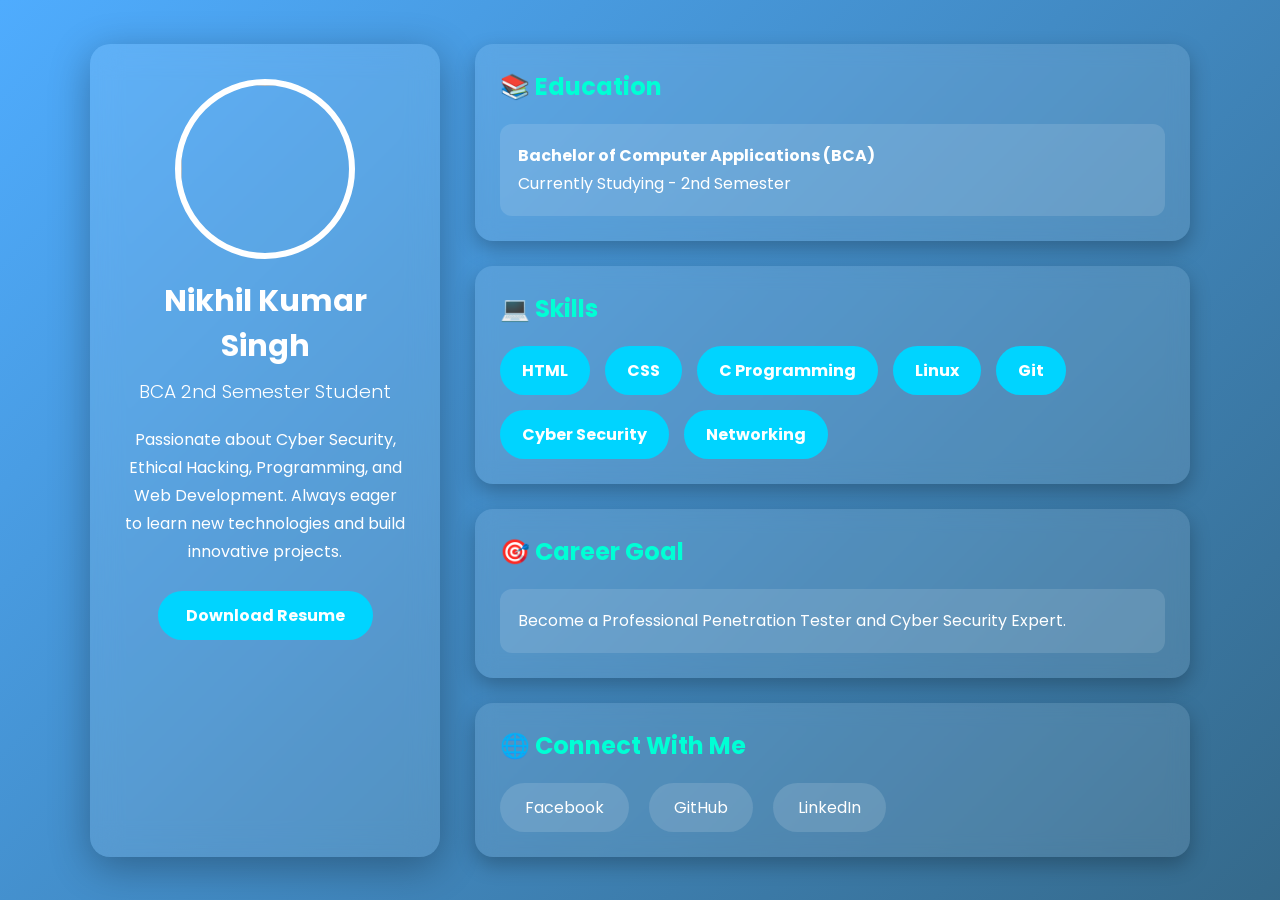
==== contact.html @ 423f8198 "contact" ====
<!DOCTYPE html>
<html lang="en">
<head>
<meta charset="UTF-8">
<meta name="viewport" content="width=device-width, initial-scale=1.0">
<title>Nikhil Kumar Singh | BCA Student</title>
<link rel="stylesheet" href="contact.css">

<link href="https://fonts.googleapis.com/css2?family=Poppins:wght@300;500;700&display=swap" rel="stylesheet">
</head>
<body>

<div class="container">

<div class="card">

<img src="https://i.imgur.com/6VBx3io.png" class="profile">

<h1>Nikhil Kumar Singh</h1>

<h3>BCA 2nd Semester Student</h3>

<p>
Passionate about Cyber Security, Ethical Hacking, Programming,
and Web Development. Always eager to learn new technologies and
build innovative projects.
</p>

<a href="#" class="btn">Download Resume</a>

</div>

<div class="info">

<section>

<h2>📚 Education</h2>

<div class="box">
<h4>Bachelor of Computer Applications (BCA)</h4>
<p>Currently Studying - 2nd Semester</p>
</div>

</section>

<section>

<h2>💻 Skills</h2>

<div class="skills">

<span>HTML</span>
<span>CSS</span>
<span>C Programming</span>
<span>Linux</span>
<span>Git</span>
<span>Cyber Security</span>
<span>Networking</span>

</div>

</section>

<section>

<h2>🎯 Career Goal</h2>

<div class="box">
Become a Professional Penetration Tester and Cyber Security Expert.
</div>

</section>

<section>

<h2>🌐 Connect With Me</h2>

<div class="social">

<a href="#">Facebook</a>
<a href="#">GitHub</a>
<a href="#">LinkedIn</a>

</div>

</section>

</div>

</div>

</body>
</html>
---- contact.css ----
*{
margin:0;
padding:0;
box-sizing:border-box;
font-family:'Poppins',sans-serif;
}

body{

background:linear-gradient(-45deg,#0f2027,#203a43,#2c5364,#4facfe);
background-size:400% 400%;
animation:bg 12s ease infinite;

min-height:100vh;

display:flex;
justify-content:center;
align-items:center;

padding:40px;

color:white;

}

@keyframes bg{

0%{
background-position:0% 50%;
}

50%{
background-position:100% 50%;
}

100%{
background-position:0% 50%;
}

}

.container{

width:1100px;

display:grid;

grid-template-columns:350px 1fr;

gap:35px;

}

.card{

background:rgba(255,255,255,.1);

backdrop-filter:blur(15px);

border-radius:20px;

padding:35px;

text-align:center;

box-shadow:0 10px 40px rgba(0,0,0,.3);

transition:.5s;

}

.card:hover{

transform:translateY(-10px);

}

.profile{

width:180px;

height:180px;

border-radius:50%;

border:6px solid white;

margin-bottom:20px;

}

.card h1{

font-size:30px;

margin-bottom:8px;

}

.card h3{

font-weight:300;

margin-bottom:20px;

}

.card p{

line-height:28px;

margin-bottom:25px;

}

.btn{

display:inline-block;

padding:12px 28px;

background:#00d4ff;

color:white;

text-decoration:none;

border-radius:30px;

transition:.4s;

font-weight:bold;

}

.btn:hover{

background:#00ff95;

transform:scale(1.08);

}

.info{

display:flex;

flex-direction:column;

gap:25px;

}

section{

background:rgba(255,255,255,.1);

backdrop-filter:blur(10px);

padding:25px;

border-radius:18px;

box-shadow:0 8px 20px rgba(0,0,0,.25);

transition:.4s;

}

section:hover{

transform:translateY(-6px);

}

h2{

margin-bottom:20px;

color:#00ffd5;

}

.box{

background:rgba(255,255,255,.12);

padding:18px;

border-radius:12px;

line-height:28px;

}

.skills{

display:flex;

flex-wrap:wrap;

gap:15px;

}

.skills span{

padding:12px 22px;

background:#00d4ff;

border-radius:30px;

font-weight:bold;

transition:.4s;

cursor:pointer;

}

.skills span:hover{

background:#00ff95;

transform:scale(1.1);

}

.social{

display:flex;

gap:20px;

flex-wrap:wrap;

}

.social a{

text-decoration:none;

padding:12px 25px;

border-radius:30px;

background:#ffffff22;

color:white;

transition:.4s;

}

.social a:hover{

background:#00d4ff;

transform:translateY(-5px);

}

@media(max-width:900px){

.container{

grid-template-columns:1fr;

}

}
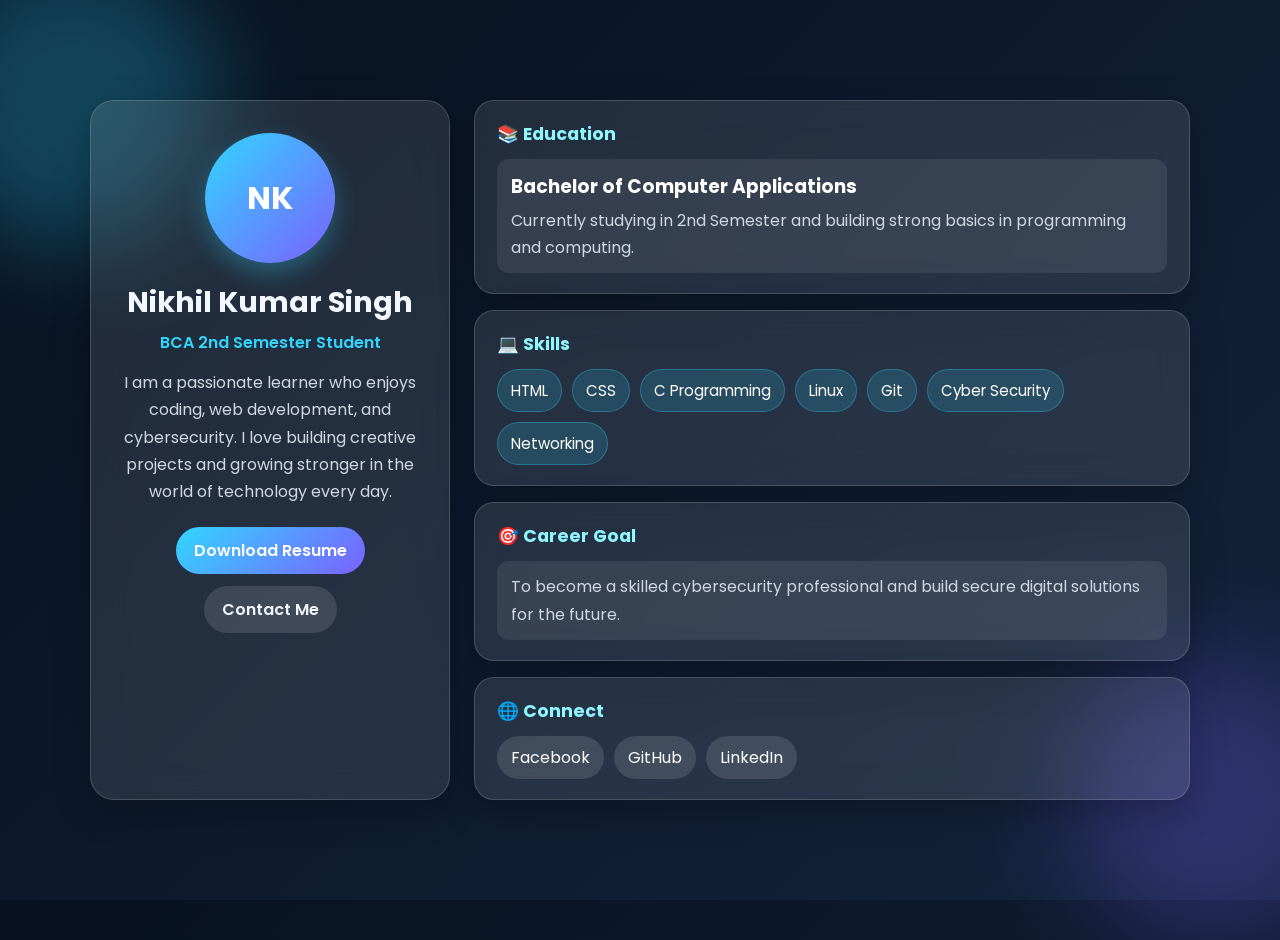
==== commit 1adcb8d4: "contact" ====
--- a/contact.html
+++ b/contact.html
@@ -1,93 +1,74 @@
 <!DOCTYPE html>
 <html lang="en">
-<head>
-<meta charset="UTF-8">
-<meta name="viewport" content="width=device-width, initial-scale=1.0">
-<title>Nikhil Kumar Singh | BCA Student</title>
-<link rel="stylesheet" href="contact.css">
+  <head>
+    <meta charset="UTF-8" />
+    <meta name="viewport" content="width=device-width, initial-scale=1.0" />
+    <title>Nikhil Kumar Singh | BCA 2nd Sem</title>
+    <link rel="stylesheet" href="contact.css" />
+    <link
+      href="https://fonts.googleapis.com/css2?family=Poppins:wght@300;400;500;600;700&display=swap"
+      rel="stylesheet"
+    />
+  </head>
+  <body>
+    <div class="background-glow glow-one"></div>
+    <div class="background-glow glow-two"></div>
 
-<link href="https://fonts.googleapis.com/css2?family=Poppins:wght@300;500;700&display=swap" rel="stylesheet">
-</head>
-<body>
+    <main class="container">
+      <section class="profile-card">
+        <div class="avatar">NK</div>
+        <h1>Nikhil Kumar Singh</h1>
+        <p class="tagline">BCA 2nd Semester Student</p>
+        <p class="about">
+          I am a passionate learner who enjoys coding, web development, and
+          cybersecurity. I love building creative projects and growing stronger
+          in the world of technology every day.
+        </p>
 
-<div class="container">
+        <div class="actions">
+          <a href="#" class="btn primary">Download Resume</a>
+          <a href="mailto:nikhil@example.com" class="btn secondary">Contact Me</a>
+        </div>
+      </section>
 
-<div class="card">
+      <section class="info-panel">
+        <div class="info-card">
+          <h2>📚 Education</h2>
+          <div class="item-box">
+            <h3>Bachelor of Computer Applications</h3>
+            <p>Currently studying in 2nd Semester and building strong basics in programming and computing.</p>
+          </div>
+        </div>
 
-<img src="https://i.imgur.com/6VBx3io.png" class="profile">
+        <div class="info-card">
+          <h2>💻 Skills</h2>
+          <div class="skills">
+            <span>HTML</span>
+            <span>CSS</span>
+            <span>C Programming</span>
+            <span>Linux</span>
+            <span>Git</span>
+            <span>Cyber Security</span>
+            <span>Networking</span>
+          </div>
+        </div>
 
-<h1>Nikhil Kumar Singh</h1>
+        <div class="info-card">
+          <h2>🎯 Career Goal</h2>
+          <div class="item-box">
+            <p>To become a skilled cybersecurity professional and build secure digital solutions for the future.</p>
+          </div>
+        </div>
 
-<h3>BCA 2nd Semester Student</h3>
-
-<p>
-Passionate about Cyber Security, Ethical Hacking, Programming,
-and Web Development. Always eager to learn new technologies and
-build innovative projects.
-</p>
-
-<a href="#" class="btn">Download Resume</a>
-
-</div>
-
-<div class="info">
-
-<section>
-
-<h2>📚 Education</h2>
-
-<div class="box">
-<h4>Bachelor of Computer Applications (BCA)</h4>
-<p>Currently Studying - 2nd Semester</p>
-</div>
-
-</section>
-
-<section>
-
-<h2>💻 Skills</h2>
-
-<div class="skills">
-
-<span>HTML</span>
-<span>CSS</span>
-<span>C Programming</span>
-<span>Linux</span>
-<span>Git</span>
-<span>Cyber Security</span>
-<span>Networking</span>
-
-</div>
-
-</section>
-
-<section>
-
-<h2>🎯 Career Goal</h2>
-
-<div class="box">
-Become a Professional Penetration Tester and Cyber Security Expert.
-</div>
-
-</section>
-
-<section>
-
-<h2>🌐 Connect With Me</h2>
-
-<div class="social">
-
-<a href="#">Facebook</a>
-<a href="#">GitHub</a>
-<a href="#">LinkedIn</a>
-
-</div>
-
-</section>
-
-</div>
-
-</div>
-
-</body>
-</html>+        <div class="info-card">
+          <h2>🌐 Connect</h2>
+          <div class="social-links">
+            <a href="#">Facebook</a>
+            <a href="#">GitHub</a>
+            <a href="#">LinkedIn</a>
+          </div>
+        </div>
+      </section>
+    </main>
+  </body>
+</html>
--- a/contact.css
+++ b/contact.css
@@ -1,272 +1,231 @@
-*{
-margin:0;
-padding:0;
-box-sizing:border-box;
-font-family:'Poppins',sans-serif;
-}
-
-body{
-
-background:linear-gradient(-45deg,#0f2027,#203a43,#2c5364,#4facfe);
-background-size:400% 400%;
-animation:bg 12s ease infinite;
-
-min-height:100vh;
-
-display:flex;
-justify-content:center;
-align-items:center;
-
-padding:40px;
-
-color:white;
-
-}
-
-@keyframes bg{
-
-0%{
-background-position:0% 50%;
-}
-
-50%{
-background-position:100% 50%;
-}
-
-100%{
-background-position:0% 50%;
-}
-
-}
-
-.container{
-
-width:1100px;
-
-display:grid;
-
-grid-template-columns:350px 1fr;
-
-gap:35px;
-
-}
-
-.card{
-
-background:rgba(255,255,255,.1);
-
-backdrop-filter:blur(15px);
-
-border-radius:20px;
-
-padding:35px;
-
-text-align:center;
-
-box-shadow:0 10px 40px rgba(0,0,0,.3);
-
-transition:.5s;
-
-}
-
-.card:hover{
-
-transform:translateY(-10px);
-
-}
-
-.profile{
-
-width:180px;
-
-height:180px;
-
-border-radius:50%;
-
-border:6px solid white;
-
-margin-bottom:20px;
-
-}
-
-.card h1{
-
-font-size:30px;
-
-margin-bottom:8px;
-
-}
-
-.card h3{
-
-font-weight:300;
-
-margin-bottom:20px;
-
-}
-
-.card p{
-
-line-height:28px;
-
-margin-bottom:25px;
-
-}
-
-.btn{
-
-display:inline-block;
-
-padding:12px 28px;
-
-background:#00d4ff;
-
-color:white;
-
-text-decoration:none;
-
-border-radius:30px;
-
-transition:.4s;
-
-font-weight:bold;
-
-}
-
-.btn:hover{
-
-background:#00ff95;
-
-transform:scale(1.08);
-
-}
-
-.info{
-
-display:flex;
-
-flex-direction:column;
-
-gap:25px;
-
-}
-
-section{
-
-background:rgba(255,255,255,.1);
-
-backdrop-filter:blur(10px);
-
-padding:25px;
-
-border-radius:18px;
-
-box-shadow:0 8px 20px rgba(0,0,0,.25);
-
-transition:.4s;
-
-}
-
-section:hover{
-
-transform:translateY(-6px);
-
-}
-
-h2{
-
-margin-bottom:20px;
-
-color:#00ffd5;
-
-}
-
-.box{
-
-background:rgba(255,255,255,.12);
-
-padding:18px;
-
-border-radius:12px;
-
-line-height:28px;
-
-}
-
-.skills{
-
-display:flex;
-
-flex-wrap:wrap;
-
-gap:15px;
-
-}
-
-.skills span{
-
-padding:12px 22px;
-
-background:#00d4ff;
-
-border-radius:30px;
-
-font-weight:bold;
-
-transition:.4s;
-
-cursor:pointer;
-
-}
-
-.skills span:hover{
-
-background:#00ff95;
-
-transform:scale(1.1);
-
-}
-
-.social{
-
-display:flex;
-
-gap:20px;
-
-flex-wrap:wrap;
-
-}
-
-.social a{
-
-text-decoration:none;
-
-padding:12px 25px;
-
-border-radius:30px;
-
-background:#ffffff22;
-
-color:white;
-
-transition:.4s;
-
-}
-
-.social a:hover{
-
-background:#00d4ff;
-
-transform:translateY(-5px);
-
-}
-
-@media(max-width:900px){
-
-.container{
-
-grid-template-columns:1fr;
-
-}
-
-}+:root {
+  --bg-dark: #07111f;
+  --bg-light: #14243d;
+  --accent: #31d6ff;
+  --accent-2: #7b61ff;
+  --text: #f3f7ff;
+  --muted: #cfd8e3;
+}
+
+* {
+  margin: 0;
+  padding: 0;
+  box-sizing: border-box;
+  font-family: "Poppins", sans-serif;
+}
+
+body {
+  min-height: 100vh;
+  display: flex;
+  justify-content: center;
+  align-items: center;
+  padding: 24px;
+  color: var(--text);
+  background: linear-gradient(135deg, var(--bg-dark), var(--bg-light));
+  overflow-x: hidden;
+  position: relative;
+}
+
+.background-glow {
+  position: absolute;
+  border-radius: 50%;
+  filter: blur(50px);
+  opacity: 0.25;
+  animation: float 8s ease-in-out infinite;
+}
+
+.glow-one {
+  width: 300px;
+  height: 300px;
+  background: var(--accent);
+  top: -50px;
+  left: -80px;
+}
+
+.glow-two {
+  width: 280px;
+  height: 280px;
+  background: var(--accent-2);
+  bottom: -40px;
+  right: -70px;
+  animation-delay: 2s;
+}
+
+@keyframes float {
+  0%,
+  100% {
+    transform: translateY(0px) scale(1);
+  }
+  50% {
+    transform: translateY(-20px) scale(1.05);
+  }
+}
+
+.container {
+  width: min(1100px, 100%);
+  display: grid;
+  grid-template-columns: 360px 1fr;
+  gap: 24px;
+  position: relative;
+  z-index: 1;
+}
+
+.profile-card,
+.info-card {
+  background: rgba(255, 255, 255, 0.1);
+  backdrop-filter: blur(18px);
+  border: 1px solid rgba(255, 255, 255, 0.16);
+  box-shadow: 0 12px 35px rgba(0, 0, 0, 0.25);
+}
+
+.profile-card {
+  border-radius: 24px;
+  padding: 32px 24px;
+  text-align: center;
+  transition: transform 0.3s ease, box-shadow 0.3s ease;
+}
+
+.profile-card:hover {
+  transform: translateY(-8px);
+  box-shadow: 0 16px 45px rgba(0, 0, 0, 0.3);
+}
+
+.avatar {
+  width: 130px;
+  height: 130px;
+  margin: 0 auto 18px;
+  border-radius: 50%;
+  display: grid;
+  place-items: center;
+  font-size: 2rem;
+  font-weight: 700;
+  color: white;
+  background: linear-gradient(135deg, var(--accent), var(--accent-2));
+  box-shadow: 0 10px 25px rgba(49, 214, 255, 0.3);
+}
+
+.profile-card h1 {
+  font-size: 1.8rem;
+  margin-bottom: 6px;
+}
+
+.tagline {
+  color: var(--accent);
+  font-weight: 600;
+  margin-bottom: 14px;
+}
+
+.about {
+  color: var(--muted);
+  line-height: 1.7;
+  margin-bottom: 22px;
+}
+
+.actions {
+  display: flex;
+  gap: 12px;
+  justify-content: center;
+  flex-wrap: wrap;
+}
+
+.btn {
+  display: inline-block;
+  padding: 11px 18px;
+  border-radius: 999px;
+  text-decoration: none;
+  font-weight: 600;
+  transition: transform 0.3s ease, background 0.3s ease;
+}
+
+.btn:hover {
+  transform: translateY(-3px);
+}
+
+.btn.primary {
+  background: linear-gradient(135deg, var(--accent), var(--accent-2));
+  color: white;
+}
+
+.btn.secondary {
+  background: rgba(255, 255, 255, 0.12);
+  color: var(--text);
+}
+
+.info-panel {
+  display: flex;
+  flex-direction: column;
+  gap: 16px;
+}
+
+.info-card {
+  border-radius: 20px;
+  padding: 20px 22px;
+  transition: transform 0.3s ease;
+}
+
+.info-card:hover {
+  transform: translateY(-4px);
+}
+
+.info-card h2 {
+  margin-bottom: 12px;
+  color: #8ff7ff;
+  font-size: 1.1rem;
+}
+
+.item-box {
+  background: rgba(255, 255, 255, 0.08);
+  padding: 12px 14px;
+  border-radius: 12px;
+  color: var(--muted);
+  line-height: 1.7;
+}
+
+.item-box h3 {
+  color: white;
+  margin-bottom: 4px;
+}
+
+.skills {
+  display: flex;
+  flex-wrap: wrap;
+  gap: 10px;
+}
+
+.skills span {
+  padding: 9px 13px;
+  background: rgba(49, 214, 255, 0.16);
+  border: 1px solid rgba(49, 214, 255, 0.3);
+  border-radius: 999px;
+  color: white;
+  font-size: 0.94rem;
+}
+
+.social-links {
+  display: flex;
+  gap: 10px;
+  flex-wrap: wrap;
+}
+
+.social-links a {
+  text-decoration: none;
+  color: white;
+  padding: 9px 14px;
+  border-radius: 999px;
+  background: rgba(255, 255, 255, 0.12);
+  transition: background 0.3s ease;
+}
+
+.social-links a:hover {
+  background: rgba(49, 214, 255, 0.25);
+}
+
+@media (max-width: 840px) {
+  .container {
+    grid-template-columns: 1fr;
+  }
+
+  body {
+    padding: 16px;
+  }
+}
